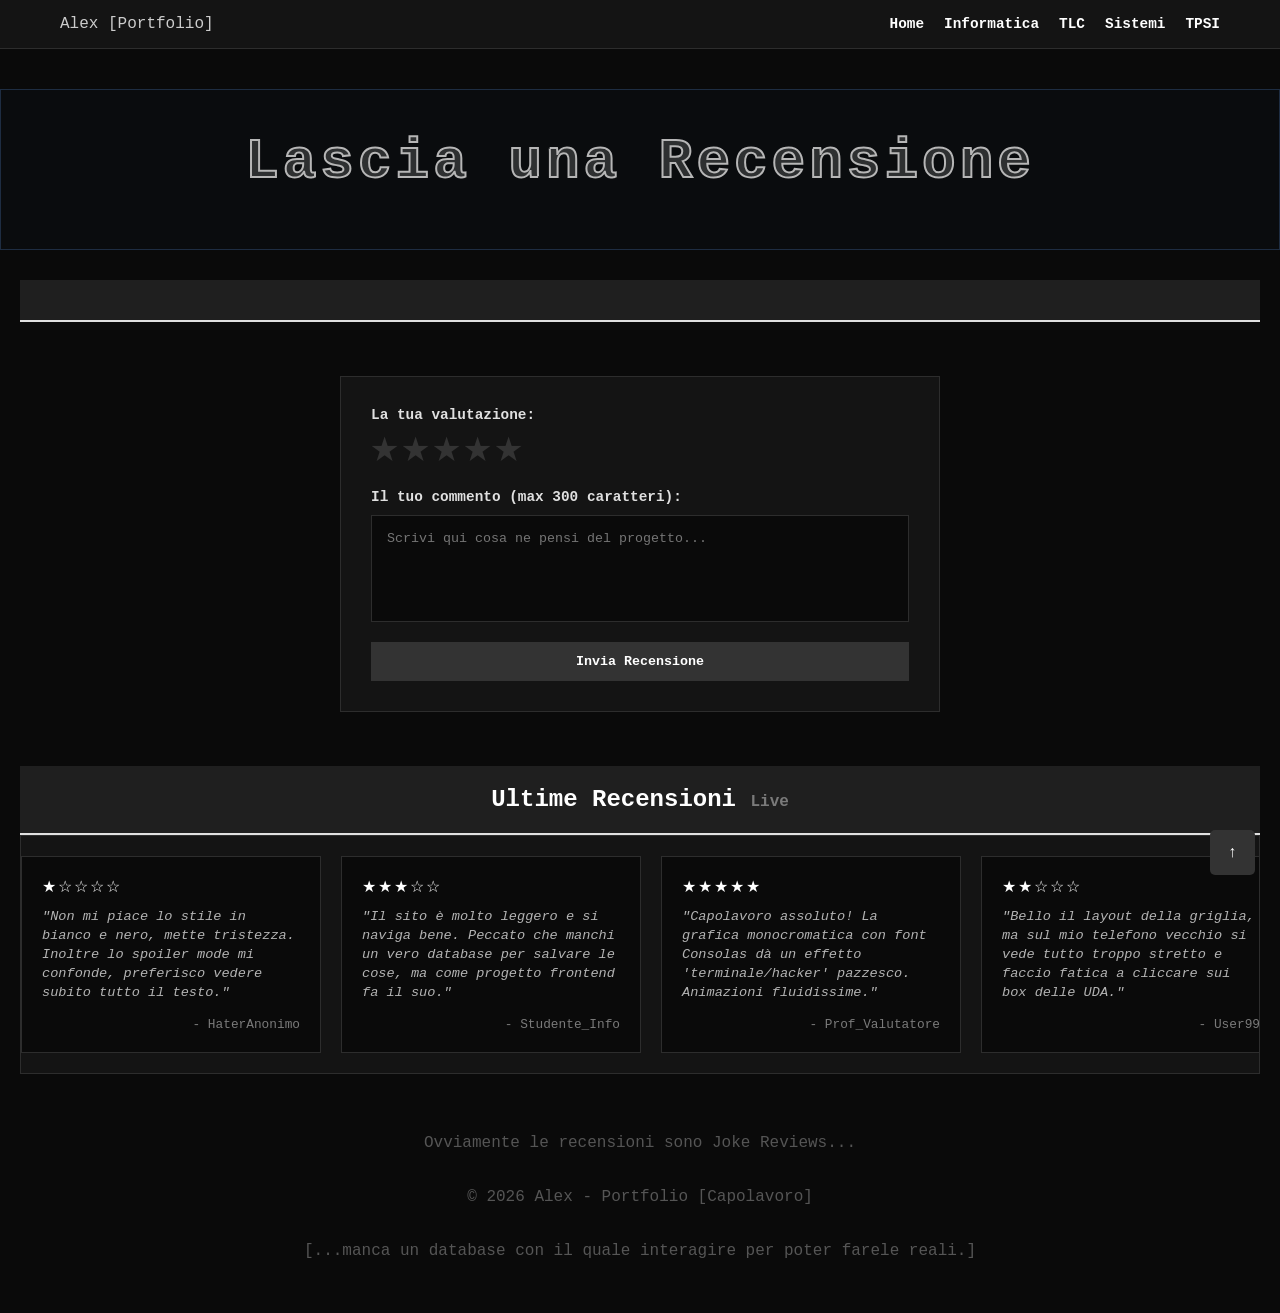
==== progetto 2026/pages/form.html @ 96f08cfd "testrecupero" ====
<!DOCTYPE html>
<html lang="it">
<head>
    <meta charset="UTF-8">
    <meta name="viewport" content="width=device-width, initial-scale=1.0">
    <title>Recensioni - Portfolio di Alex</title>
    <link rel="stylesheet" href="../CSS/style_f.css">
</head>
<body>

    <nav class="navbar">
        <div class="nav-container">
            <span class="logo">Alex [Portfolio]</span>
            <ul>
                <li><a href="../home.html">Home</a></li>
                <li><a href="informatica.html">Informatica</a></li>
                <li><a href="tlc.html">TLC</a></li>
                <li><a href="sistemi.html">Sistemi</a></li>                
                <li><a href="tpsi.html">TPSI</a></li>
            </ul>
        </div>
    </nav>

    <header class="hero">
        <h1>Lascia una Recensione</h1>
    </header>

    <main class="container">
        
        <section class="materia-card">
            <div class="materia-header">
                <!-- <h2>Lascia una Recensione</h2> -->
            </div>
            <br><br><br>
            
            <div class="form-box">
                <form action="#" method="POST" onsubmit="return false;">
                    
                    <div class="rating-wrapper">
                        <label>La tua valutazione:</label>
                        <div class="stars">
                            <input type="radio" name="rating" id="star-5" value="5">
                            <label for="star-5" class="star">&#9733;</label>
                            
                            <input type="radio" name="rating" id="star-4" value="4">
                            <label for="star-4" class="star">&#9733;</label>
                            
                            <input type="radio" name="rating" id="star-3" value="3">
                            <label for="star-3" class="star">&#9733;</label>
                            
                            <input type="radio" name="rating" id="star-2" value="2">
                            <label for="star-2" class="star">&#9733;</label>
                            
                            <input type="radio" name="rating" id="star-1" value="1" required>
                            <label for="star-1" class="star">&#9733;</label>
                        </div>
                    </div>

                    <div class="input-wrapper">
                        <label for="commento">Il tuo commento (max 300 caratteri):</label>
                        <textarea id="commento" name="commento" rows="5" maxlength="300" placeholder="Scrivi qui cosa ne pensi del progetto..." required></textarea>
                    </div>

                    <button type="submit" class="submit-btn">Invia Recensione</button>
                </form>
            </div>
        </section><br><br><br>

        <section class="materia-card" id="recensioni">
            <div class="materia-header">
                <h2>Ultime Recensioni <span>Live</span></h2>
            </div>
            
            <div class="reviews-ticker-container">
                <div class="reviews-ticker">
                    
                    <div class="review-card">
                        <div class="review-stars">&#9733;&#9734;&#9734;&#9734;&#9734;</div>
                        <p class="review-text">"Non mi piace lo stile in bianco e nero, mette tristezza. Inoltre lo spoiler mode mi confonde, preferisco vedere subito tutto il testo."</p>
                        <span class="review-author">- HaterAnonimo</span>
                    </div>

                    <div class="review-card">
                        <div class="review-stars">&#9733;&#9733;&#9733;&#9734;&#9734;</div>
                        <p class="review-text">"Il sito è molto leggero e si naviga bene. Peccato che manchi un vero database per salvare le cose, ma come progetto frontend fa il suo."</p>
                        <span class="review-author">- Studente_Info</span>
                    </div>

                    <div class="review-card">
                        <div class="review-stars">&#9733;&#9733;&#9733;&#9733;&#9733;</div>
                        <p class="review-text">"Capolavoro assoluto! La grafica monocromatica con font Consolas dà un effetto 'terminale/hacker' pazzesco. Animazioni fluidissime."</p>
                        <span class="review-author">- Prof_Valutatore</span>
                    </div>

                    <div class="review-card">
                        <div class="review-stars">&#9733;&#9733;&#9734;&#9734;&#9734;</div>
                        <p class="review-text">"Bello il layout della griglia, ma sul mio telefono vecchio si vede tutto troppo stretto e faccio fatica a cliccare sui box delle UDA."</p>
                        <span class="review-author">- User99</span>
                    </div>

                    <div class="review-card">
                        <div class="review-stars">&#9733;&#9733;&#9733;&#9733;&#9734;</div>
                        <p class="review-text">"Ottima organizzazione delle materie e delle ore. Molto utile il bottone per tornare in cima alla pagina. Pulito e minimale."</p>
                        <span class="review-author">- AlexFan</span>
                    </div>

                    <div class="review-card">
                        <div class="review-stars">&#9733;&#9733;&#9733;&#9734;&#9734;</div>
                        <p class="review-text">"Nella media. L'idea dello spoiler-mode automatico è carina, ma avrei preferito qualche colore in più invece del grigio totale."</p>
                        <span class="review-author">- CriticoWeb</span>
                    </div>

                    <div class="review-card">
                        <div class="review-stars">&#9733;&#9733;&#9733;&#9733;&#9734;</div>
                        <p class="review-text">"Codice scritto molto bene e senza fronzoli. Ottimo utilizzo delle CSS Grid per la sezione UDA. Complimenti per il lavoro."</p>
                        <span class="review-author">- Dev_Senior</span>
                    </div>

                </div>
            </div>
        </section>

    </main>

    <a href="#" class="top-btn">↑</a>

    <footer>
        <p>Ovviamente le recensioni sono Joke Reviews...</p>
        <br><br>
        <p>&copy; 2026 Alex - Portfolio [Capolavoro]</a></p>
        <br><br>
        <p>[...manca un database con il quale interagire per poter farele reali.]</p>
    </footer>

</body>
</html>
---- progetto 2026/CSS/style_f.css ----
/* ==========================================================================
   copia della home "Home - Grayscale Dark Theme"
   ========================================================================== */

* {
    margin: 0;
    padding: 0;
    box-sizing: border-box;
    scroll-behavior: smooth;
}

body { 
    font-family: 'Consolas', monospace; 
    background: #0a0a0a; /* Sfondo principale: Nero profondo */
    color: #cccccc; /* Testo principale: Grigio medio-chiaro */
}

.container {
    max-width: 1600px;
    margin: 0 auto;
    padding: 20px;
}

/* Navbar */
.navbar { 
    position: sticky; top: 0; z-index: 1000; 
    background: #141414; /* Sfondo navbar leggermente più chiaro del body */
    border-bottom: 1px solid #2d2d2d; /* Bordo grigio scuro */
    padding: 15px 0; 
}

.nav-container {
    display: flex;
    justify-content: space-between;
    align-items: center;
    max-width: 1200px;
    margin: 0 auto;
    padding: 0 20px;
}

.navbar ul {
    display: flex;
    list-style: none;
    gap: 20px; 
}

.navbar a {
    color: #ffffff; /* Link: Bianco puro per il massimo contrasto */
    text-decoration: none;
    font-size: 0.9rem;
    font-weight: bold; 
}

/* Stile per l'Header Hero della pagina della materia */
.hero {
    background: rgba(11, 21, 36, 0.15); /* Sfondo del box blu scuro opaco al 15% */
    border: 1px solid #1e2d42;          /* Contorno del box in blu navy scuro */
    padding: 40px 20px;
    text-align: center;
    margin-top: 40px;
    margin-bottom: 10px;
    
}

/* EFFETTO CONTORNO SUI CARATTERI (Ghost Text) */
.hero h1 {
    font-size: 3.5rem;                   /* Reso più grande per valorizzare l'effetto */
    font-weight: 900;                    /* Tratto spesso per far vedere bene l'interno */
    color: rgba(255, 255, 255, 0.15);    /* L'interno dei caratteri è BIANCO OPACO al 15% */
    
    /* Crea il contorno del font con il colore azzurro/blu principale */
    -webkit-text-stroke: 2px #b6b6b6;    
    text-stroke: 2px #aaaaaa;            
    
    letter-spacing: 4px;                 /* Spaziatura tra le lettere stile cyberpunk */
    margin-bottom: 15px;
}

.hero p {
    color: #cbd5e1;                      /* Sottotitolo azzurro ghiaccio chiaro */
    font-size: 1rem;
    letter-spacing: 1px;
}

/* Header Materia Centrato */
.materia-header { 
    background: #1f1f1f; /* Sfondo header antracite */
    padding: 20px; 
    display: flex; 
    justify-content: center; 
    align-items: center;
    border-bottom: 2px solid #e0e0e0; /* Linea d'accento grigio chiaro/argento */
    gap: 15px;
}

.materia-header h2 {
    color: #ffffff; /* Titolo principale: Bianco */
    text-align: center;
}

.materia-header span {
    color: #7a7a7a; /* Testo secondario: Grigio disattivato */
    font-size: 1rem;
}


.spoiler-mode .uda-box:hover p {
    max-height: 100px;
    opacity: 1;
    margin-top: 15px;
}

.spoiler-mode .uda-box:hover h4 {
    transform: translateY(-5px);
}

/* Bottone Top */
.top-btn { 
    position: fixed; bottom: 25px; right: 25px; 
    background: #333333; /* Bottone grigio scuro solido */
    color: white; width: 45px; height: 45px;
    display: flex; align-items: center; justify-content: center; 
    border-radius: 5px; text-decoration: none; font-weight: bold;
    transition: background 0.2s;
}

.top-btn:hover {
    background: #444444; /* Si illumina leggermente all'hover */
}

footer { 
    text-align: center;
    padding: 40px 0; 
    color: #555555; /* Testo footer grigio scuro spento */
}

/* ==========================================================================
   STILI PER IL FORM E LE RECENSIONI 
   ========================================================================== */

.form-box {
    background: #141414;
    padding: 30px;
    border: 1px solid #2d2d2d;
    max-width: 600px;
    margin: 0 auto;
}

.input-wrapper, .rating-wrapper {
    margin-bottom: 20px;
    display: flex;
    flex-direction: column;
}

.form-box label {
    color: #e0e0e0;
    font-size: 0.9rem;
    margin-bottom: 10px;
    font-weight: bold;
}

/* Text-area Monocromatica con limite a 300 caratteri */
.form-box textarea {
    background: #0a0a0a;
    border: 1px solid #2d2d2d;
    color: #ffffff;
    font-family: 'Consolas', monospace;
    padding: 15px;
    resize: none;
    outline: none;
    transition: border-color 0.3s;
}

.form-box textarea:focus {
    border-color: #e0e0e0;
}

/* Bottone di invio */
.submit-btn {
    background: #333333;
    color: #ffffff;
    border: none;
    font-family: 'Consolas', monospace;
    padding: 12px 20px;
    font-weight: bold;
    cursor: pointer;
    transition: background 0.2s;
    width: 100%;
}

.submit-btn:hover {
    background: #444444;
}

/* LOGICA DELLE STELLE IN CSS (Al contrario per via del selettore fluttuante) */
.stars {
    display: flex;
    flex-direction: row-reverse;
    justify-content: flex-end;
    gap: 5px;
}

.stars input {
    display: none; /* Nasconde i radio button reali */
}

.stars label {
    font-size: 1.8rem;
    color: #333333; /* Stella spenta */
    cursor: pointer;
    transition: color 0.2s;
    margin: 0;
}

/* Quando passi il mouse o selezioni, colora la stella e quelle precedenti */
.stars label:hover,
.stars label:hover ~ label,
.stars input:checked ~ label {
    color: #ffffff; /* Stella accesa (Bianca in scala di grigi) */
}

/* ==========================================================================
   ANIMAZIONE DELLE RECENSIONI (INFINITE TICKER)
   ========================================================================== */

.reviews-ticker-container {
    background: #141414;
    border: 1px solid #2d2d2d;
    overflow: hidden; /* Nasconde le recensioni che escono dal bordo */
    padding: 20px 0;
    position: relative;
    width: 100%;
}

/* Il nastro che si muove */
.reviews-ticker {
    display: flex;
    gap: 20px;
    width: max-content;
    animation: scorriRecensioni 25s linear infinite;
}

/* Mettere in pausa l'animazione quando l'utente passa il mouse */
.reviews-ticker-container:hover .reviews-ticker {
    animation-play-state: paused;
}

/* Singola scheda recensione nel nastro */
.review-card {
    background: #0a0a0a;
    border: 1px solid #2d2d2d;
    padding: 20px;
    width: 300px;
    flex-shrink: 0;
    display: flex;
    flex-direction: column;
    justify-content: space-between;
}

.review-stars {
    color: #ffffff;
    margin-bottom: 10px;
    letter-spacing: 2px;
}

.review-text {
    font-size: 0.85rem;
    color: #b3b3b3;
    line-height: 1.4;
    font-style: italic;
    margin-bottom: 15px;
}

.review-author {
    font-size: 0.8rem;
    color: #7a7a7a;
    text-align: right;
}

/* Keyframes per lo scorrimento infinito orizzontale */
@keyframes scorriRecensioni {
    0% {
        transform: translateX(0);
    }
    100% {
        /* Si sposta esattamente della larghezza delle prime 4 card + gap */
        transform: translateX(calc(-320px * 4)); 
    }
}

/* per le "animazioni" mi sono OVVIAMENTE
fatto aiutare dato che non'e materiale trattato,
si impara anche cosi', con i mezzi odirni attuali;
anzi i tutorial web hanno sempre aiutato da anni. */
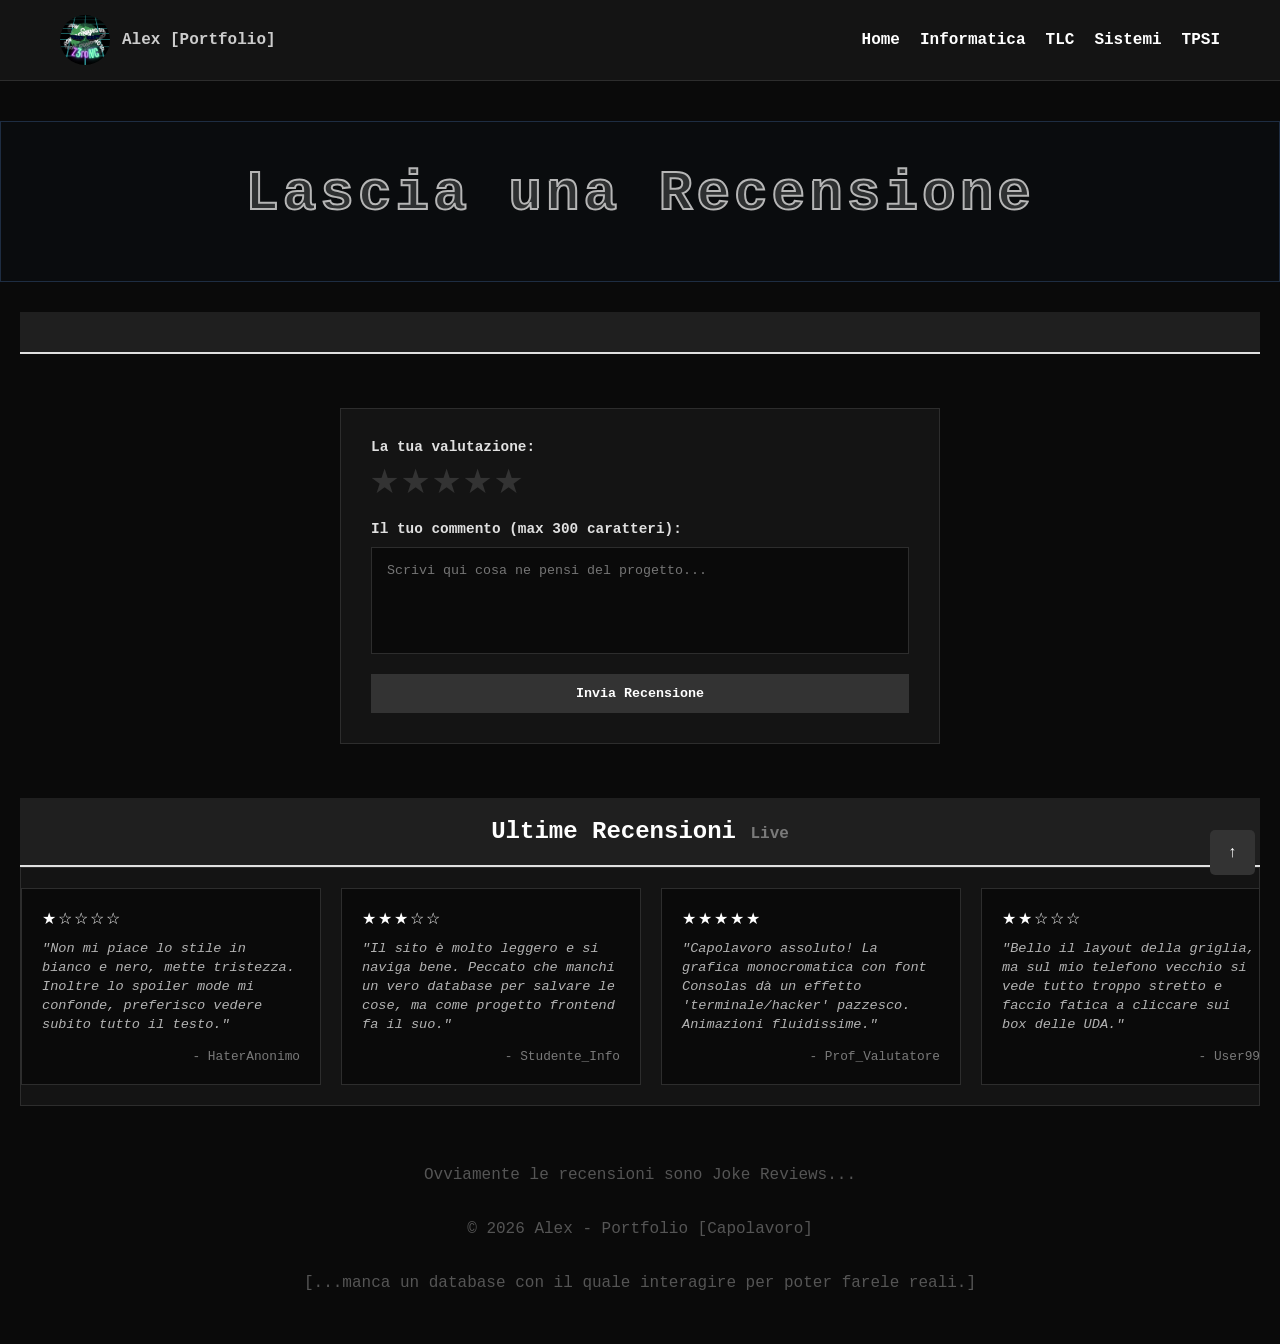
==== commit 2ab00aeb: "aggiornamento pulsante end page e ordine css pages" ====
--- a/progetto 2026/pages/form.html
+++ b/progetto 2026/pages/form.html
@@ -10,7 +10,12 @@
 
     <nav class="navbar">
         <div class="nav-container">
-            <span class="logo">Alex [Portfolio]</span>
+            <span class="logo">
+                <a href="https://github.com/Z3roNC" target="_blank">
+                    <img src="../img/zeronc.png" alt="logo">
+                </a>
+                <span class="nickname">Alex [Portfolio]</span>
+            </span>
             <ul>
                 <li><a href="../home.html">Home</a></li>
                 <li><a href="informatica.html">Informatica</a></li>
--- a/progetto 2026/CSS/style_f.css
+++ b/progetto 2026/CSS/style_f.css
@@ -22,6 +22,38 @@
 }
 
 /* Navbar */
+
+/* Contenitore principale */
+.logo {
+  display: inline-flex;  /* Allinea gli elementi sulla stessa linea */
+  align-items: center;   /* Centra perfettamente il testo sul logo in verticale */
+  gap: 12px;             /* Spazio orizzontale tra il logo e il testo */
+  text-decoration: none; /* Rimuove la sottolineatura del link dal testo */
+}
+
+/* Gestione e misure del logo */
+.logo img {
+  width: 50px;           /* Larghezza fissa */
+  height: 50px;          /* Altezza fissa */
+  border-radius: 50%;    /* Arrotondamento perfetto */
+  object-fit: cover;     /* Impedisce all'immagine di deformarsi */
+  display: block;        /* Rimuove spazi vuoti indesiderati sotto l'immagine */
+  
+  /* AGGIUNTA: Rende l'effetto di inversione fluido (0.3 secondi) */
+  transition: filter 0.3s ease; 
+}
+
+/* Stile del testo (Nickname) */
+.logo .nickname {
+  font-size: 16px;       /* Dimensione del testo */
+  font-weight: 600;      /* Spessore del testo */
+  line-height: 1;        /* Mantiene il testo centrato senza aggiungere margini */
+}
+
+.logo:hover img {
+  filter: invert(1);     /* Inverte al 100% tutti i colori dell'immagine */
+}
+
 .navbar { 
     position: sticky; top: 0; z-index: 1000; 
     background: #141414; /* Sfondo navbar leggermente più chiaro del body */
@@ -47,8 +79,23 @@
 .navbar a {
     color: #ffffff; /* Link: Bianco puro per il massimo contrasto */
     text-decoration: none;
-    font-size: 0.9rem;
-    font-weight: bold; 
+    font-size: 1rem;
+    font-weight: bold;
+
+    display: inline-block; /* Permette all'elemento di subire la rotazione */
+    transition: transform 0.4s ease, color 0.3s; /* Rende la rotazione fluida */
+
+}
+
+nav a:hover {
+    cursor: pointer;
+    color: #414042;
+    font-size: 1.1rem;
+    
+    /* Simula il grassetto senza far saltare o spostare i link vicini */
+    text-shadow: 0.6px 0 0 currentColor, -0.6px 0 0 currentColor; 
+    
+    transform: rotate(180deg); /* Ruota su se stesso di 180 gradi */   
 }
 
 /* Stile per l'Header Hero della pagina della materia */
